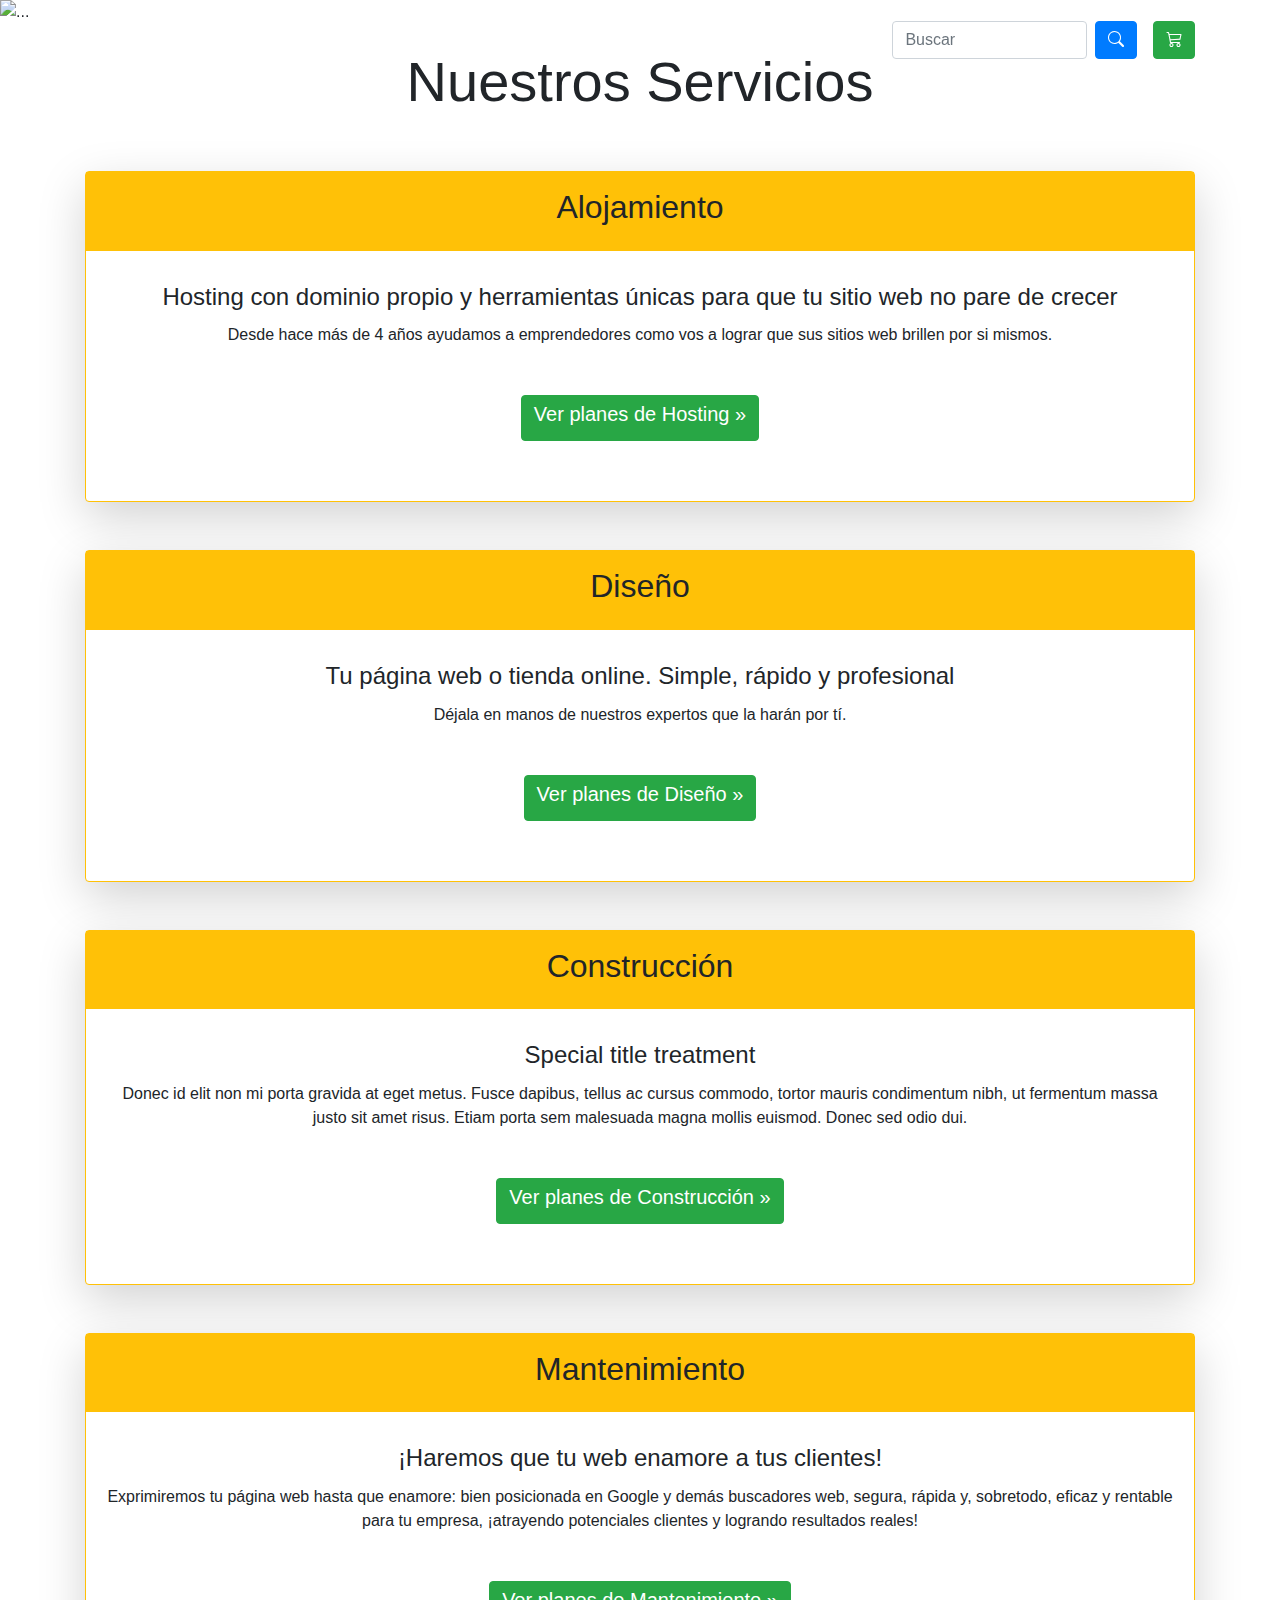
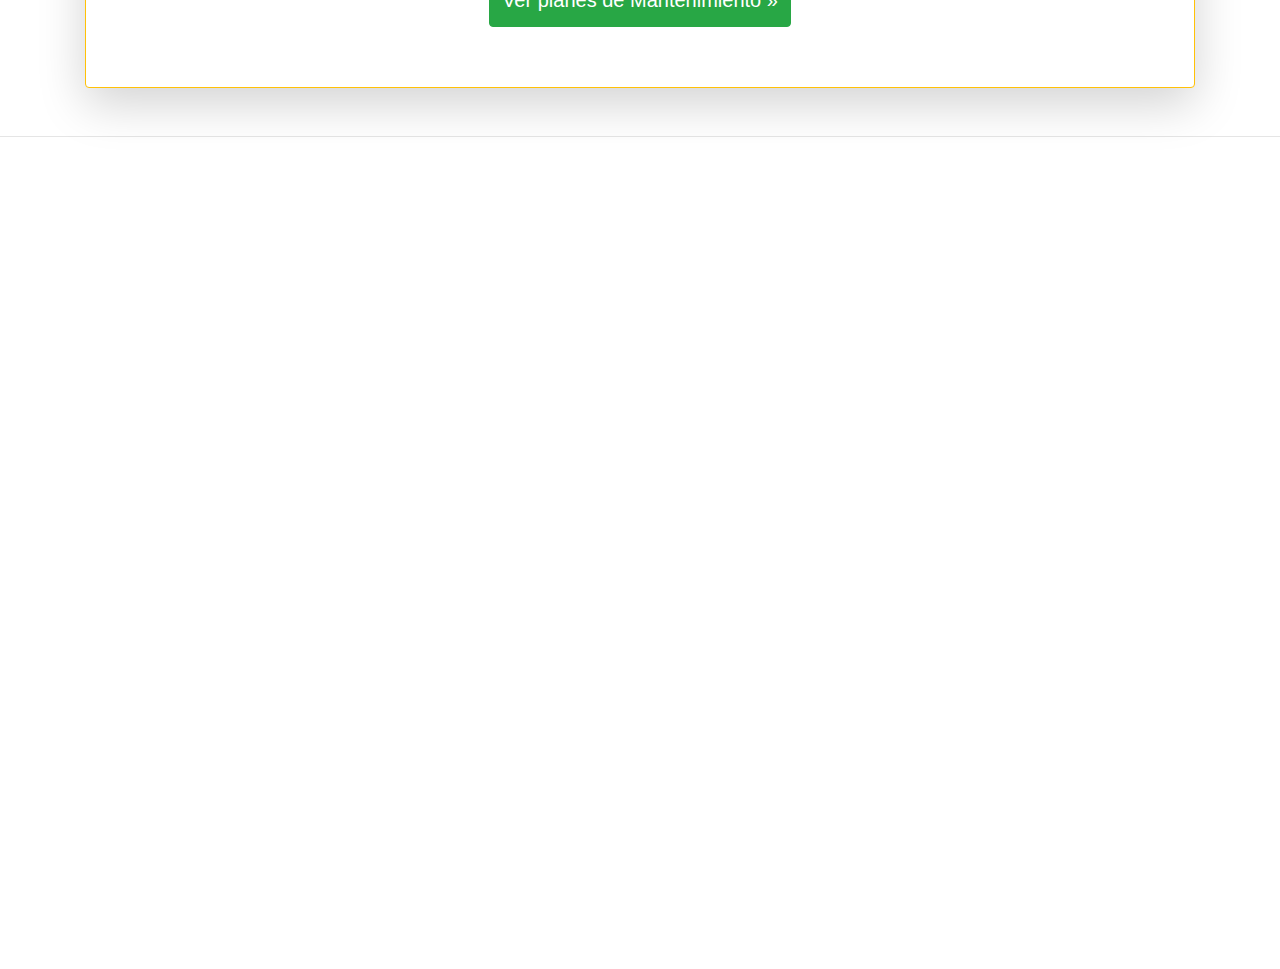
==== index.html @ b6d007df "Home" ====
<!DOCTYPE html>
<!-- saved from url=(0054)https://getbootstrap.com/docs/4.3/examples/jumbotron/# -->
<html lang="en">

<head>
  <meta http-equiv="Content-Type" content="text/html; charset=UTF-8">

  <meta name="viewport" content="width=device-width, initial-scale=1, shrink-to-fit=no">
  <meta name="description" content="">
  <meta name="author" content="Mark Otto, Jacob Thornton, and Bootstrap contributors">
  <meta name="generator" content="Jekyll v3.8.5">
  <title>Home</title>



  <!-- Bootstrap core CSS -->
  <link rel="stylesheet" href="https://stackpath.bootstrapcdn.com/bootstrap/4.3.1/css/bootstrap.min.css"
    integrity="sha384-ggOyR0iXCbMQv3Xipma34MD+dH/1fQ784/j6cY/iJTQUOhcWr7x9JvoRxT2MZw1T" crossorigin="anonymous">
  <script src="https://code.jquery.com/jquery-3.3.1.slim.min.js"
    integrity="sha384-q8i/X+965DzO0rT7abK41JStQIAqVgRVzpbzo5smXKp4YfRvH+8abtTE1Pi6jizo"
    crossorigin="anonymous"></script>
  <script src="https://cdnjs.cloudflare.com/ajax/libs/popper.js/1.14.7/umd/popper.min.js"
    integrity="sha384-UO2eT0CpHqdSJQ6hJty5KVphtPhzWj9WO1clHTMGa3JDZwrnQq4sF86dIHNDz0W1"
    crossorigin="anonymous"></script>
  <script src="https://stackpath.bootstrapcdn.com/bootstrap/4.3.1/js/bootstrap.min.js"
    integrity="sha384-JjSmVgyd0p3pXB1rRibZUAYoIIy6OrQ6VrjIEaFf/nJGzIxFDsf4x0xIM+B07jRM"
    crossorigin="anonymous"></script>
  <link rel="canonical" href="https://getbootstrap.com/docs/4.3/examples/pricing/">
  <link rel="stylesheet" href="https://cdn.jsdelivr.net/npm/bootstrap-icons@1.4.1/font/bootstrap-icons.css">

  <link rel="stylesheet" href="css/index.css">
  <style>

  </style>
  <!-- Custom styles for this template -->
  <link href="./index_files/jumbotron.css" rel="stylesheet">
  <link href="./css/styles.css" rel="stylesheet">
</head>

<body>
  <nav class="navbar navbar-expand-lg navbar-dark fixed-top">
    <div class="container">
      <a class="navbar-brand mr-4" href="index.html"><i class="bi bi-server"></i> UTN-HOSTING</a>
      <button class="navbar-toggler" type="button" data-toggle="collapse" data-target="#navbarsExampleDefault"
        aria-controls="navbarsExampleDefault" aria-expanded="false" aria-label="Toggle navigation">
        <span class="navbar-toggler-icon"></span>
      </button>

      <div class="collapse navbar-collapse" id="navbarsExampleDefault">
        <ul class="navbar-nav mr-auto">
          <li class="nav-item mr-2">
            <a class="nav-link" href="index.html">HOME</a>
          </li>
          <li class="nav-item mr-2 active">
            <a class="nav-link" href="aboutus.html">NOSOTROS</a>
          </li>
          <li class="nav-item mr-2">
            <a class="nav-link" href="#">CONTACTO</a>
          </li>
          <li class="nav-item dropdown mr-2">
            <a class="nav-link dropdown-toggle" href="#" id="dropdown01" data-toggle="dropdown" aria-haspopup="true"
              aria-expanded="false">PRDUCTOS</a>
            <div class="dropdown-menu" aria-labelledby="dropdown01">
              <a class="dropdown-item" href="alojamiento.html">AlOJAMIENTO</a>
              <a class="dropdown-item" href="Diseño.html">DISEÑO</a>
              <a class="dropdown-item" href="#">CONSTRUCCIÓN</a>
              <a class="dropdown-item" href="#">MENTENIMIENTO</a>
            </div>
          </li>
          <li class="nav-item mr-2">
            <a class="nav-link" href="#">ARMÁ TU PAQUETE</a>
          </li>
        </ul>
        <form class="form-inline justify-content-lg-end justify-content-md-start">
          <input class="form-control col-md-7 d-md-none d-lg-none d-xl-block mr-lg-2" type="text" placeholder="Buscar"
            aria-label="Buscar">
          <button class="btn btn-primary mr-3 my-2 my-sm-0" type="submit"><i class="bi bi-search"></i></button>
          <button type="button" class="btn btn-success">
            <i class="bi bi-cart3"></i>
          </button>
        </form>
      </div>
    </div>
  </nav>


  <main role="main">
    <!-- Main jumbotron for a primary marketing message or call to action -->
    <div class="bd-example">
      <div id="carouselExampleCaptions" class="carousel slide" data-ride="carousel">
        <ol class="carousel-indicators">
          <li data-target="#carouselExampleCaptions" data-slide-to="0" class="active"></li>
          <li data-target="#carouselExampleCaptions" data-slide-to="1"></li>
          <li data-target="#carouselExampleCaptions" data-slide-to="2"></li>
          <li data-target="#carouselExampleCaptions" data-slide-to="3"></li>
        </ol>
        <div class="carousel-inner">
          <div class="carousel-item active">
            <img src="https://www.redeszone.net/app/uploads-redeszone.net/2019/10/caracteristicas-hosting-web.jpg"
              class="d-block w-100" alt="...">
            <div class="carousel-caption d-none d-md-block">
              <!-- <h5>First slide label</h5>
              <p>Nulla vitae elit libero, a pharetra augue mollis interdum.</p> -->
              <a class="btn btn-warning" href="https://getbootstrap.com/docs/4.3/examples/jumbotron/#"
                role="button">Alojamientos »</a>
            </div>
          </div>
          <div class="carousel-item">
            <img src="https://digitalisthub.com/wp-content/uploads/2017/02/disenoweb.jpg" class="d-block w-100"
              alt="...">
            <div class="carousel-caption d-none d-md-block">
              <!-- <h5>Second slide label</h5>
              <p>Lorem ipsum dolor sit amet, consectetur adipiscing elit.</p> -->
              <a class="btn btn-warning" href="Diseño.html" role="button">Diseños »</a>
            </div>
          </div>
          <div class="carousel-item">
            <img
              src="https://previews.123rf.com/images/liaarevadze/liaarevadze1708/liaarevadze170800040/83650825-dise%C3%B1o-plano-de-sitio-web-en-construcci%C3%B3n-proceso-de-construcci%C3%B3n-de-p%C3%A1gina-web-dise%C3%B1o-de-formulario-de-sitio-de-d.jpg"
              class="d-block w-100" alt="...">
            <div class="carousel-caption d-none d-md-block">
              <!-- <h5>Third slide label</h5>
              <p>Praesent commodo cursus magna, vel scelerisque nisl consectetur.</p> -->
              <a class="btn btn-warning" href="https://getbootstrap.com/docs/4.3/examples/jumbotron/#"
                role="button">Construcción »</a>
            </div>
          </div>
          <div class="carousel-item">
            <img src="https://empresaconectada.es/wp-content/uploads/Las-claves-de-un-buen-mantenimiento-web.jpg"
              class="d-block w-100" alt="...">
            <div class="carousel-caption d-none d-md-block">
              <!-- <h5>Third slide label</h5>
              <p>Praesent commodo cursus magna, vel scelerisque nisl consectetur.</p> -->
              <a class="btn btn-warning" href="https://getbootstrap.com/docs/4.3/examples/jumbotron/#"
                role="button">Mantenimiento »</a>
            </div>
          </div>
        </div>
        <a class="carousel-control-prev" href="#carouselExampleCaptions" role="button" data-slide="prev">
          <span class="carousel-control-prev-icon" aria-hidden="true"></span>
          <span class="sr-only">Previous</span>
        </a>
        <a class="carousel-control-next" href="#carouselExampleCaptions" role="button" data-slide="next">
          <span class="carousel-control-next-icon" aria-hidden="true"></span>
          <span class="sr-only">Next</span>
        </a>
      </div>
    </div>

    <div class="container">
      <!-- Example row of columns -->
      <div class="p-4 mb-4 d-flex justify-content-center">
        <h1 class="display-4">Nuestros Servicios</h1>
      </div>
      <div class="card shadow-lg mb-5 rounded border-warning border-1">
        <div class="card-title bg-warning text-center py-3">
          <h2>Alojamiento</h2>
        </div>
        <div class="card-body text-center">
          <h4 class="card-title">Hosting con dominio propio y herramientas únicas para que tu sitio web no pare de
            crecer</h4>
          <p>
            Desde hace más de 4 años ayudamos a emprendedores como vos a lograr que sus sitios web brillen por si
            mismos.
          </p>
        </div>
        <div class="card-footer d-flex justify-content-center bg-white border-0 mb-5">
          <button class="btn btn-success">
            <h5> Ver planes de Hosting »</h5>
          </button>
        </div>
      </div>

      <div class="card shadow-lg mb-5 rounded border-warning border-1">
        <div class="card-title bg-warning text-center py-3">
          <h2>Diseño</h2>
        </div>
        <div class="card-body text-center">
          <h4 class="card-title">Tu página web
            o tienda online. Simple, rápido y profesional</h4>
          <p>
            Déjala en manos de nuestros expertos que la harán por tí.
          </p>
        </div>
        <div class="card-footer d-flex justify-content-center bg-white border-0 mb-5">
          <button class="btn btn-success">
            <h5> Ver planes de Diseño »</h5>
          </button>
        </div>
      </div>

      <div class="card shadow-lg mb-5 rounded border-warning border-1">
        <div class="card-title bg-warning text-center py-3">
          <h2>Construcción</h2>
        </div>
        <div class="card-body text-center">
          <h4 class="card-title">Special title treatment</h4>
          <p>
            Donec id elit non mi porta gravida at eget metus. Fusce dapibus,
            tellus ac cursus commodo, tortor mauris condimentum nibh, ut
            fermentum massa justo sit amet risus. Etiam porta sem malesuada
            magna mollis euismod. Donec sed odio dui.
          </p>
        </div>
        <div class="card-footer d-flex justify-content-center bg-white border-0 mb-5">
          <button class="btn btn-success">
            <h5> Ver planes de Construcción »</h5>
          </button>
        </div>
      </div>

      <div class="card shadow-lg mb-5 rounded border-warning border-1">
        <div class="card-title bg-warning text-center py-3">
          <h2>Mantenimiento</h2>
        </div>
        <div class="card-body text-center">
          <h4 class="card-title">¡Haremos que tu web enamore a tus clientes!</h4>
          <p>
            Exprimiremos tu página web hasta que enamore: bien posicionada en Google y demás buscadores web, segura,
            rápida y, sobretodo, eficaz y rentable para tu empresa, ¡atrayendo potenciales clientes y logrando
            resultados reales!
          </p>
        </div>
        <div class="card-footer d-flex justify-content-center bg-white border-0 mb-5">
          <button class="btn btn-success">
            <h5> Ver planes de Mantenimiento »</h5>
          </button>
        </div>
      </div>

    </div>
    </div>

    <hr>


  </main>

  <footer class="page-footer text-white page-footer-dark font-small pt-5 pb-4">
    <div class="container text-center text-md-left">
      <div class="row">
        <div class="col-md-4 mt-md-0 mb-3 mt-3 mr-md-5">
          <h5 class="text-uppercase mb-4">Nosotros</h5>
          <p>
            Somos un grupo humano unido por el objetivo de acompañar a las personas en la
            realización de sus proyectos y sueños mediante el uso de Internet y teconologías
            relacionadas. Desde nuestras oficinas ubicadas en Buenos Aires, Lima, Madrid, Ciudad de
            México, Monterrey, Santiago de Chile, Boston y Seattle brindamos nuestros servicios a más de
            200 empresas en 50 países.
          </p>
          <br>
          <p>
            Con nuestro equipo de 600 profesionales, ofrecemos soluciones que cuentan con una
            valoración promedio de 4.9 sobre 5 puntos en base a las opiniones de nuestros propios clientes
          </p>
        </div>
        <hr class="clearfix w-100 d-md-none pb-3">
        <div class="col-md-3 mb-md-0 ml-md-4 mb-3">
          <h5 class="text-uppercase mb-4">Servicios</h5>
          <ul class="list-unstyled">
            <li class="mb-3">
              ALOJAMIENTO EN SERVIDORES
            </li>
            <li class="mb-3">
              DISEÑO DE PÁGINAS WEB
            </li>
            <li class="mb-3">
              CONSTRUCCIÓN DE SITIOS WEB
            </li>
            <li class="mb-3">
              MANTENIMIENTO
            </li>
          </ul>
          <h5 class="text-uppercase mb-4 mt-5">Contacto</h5>
          <ul class="list-unstyled">
            <li class="mb-3">
              OPINIONES DE NUESTROS CLIENTES
            </li>
            <li class="mb-3">
              CONSULTANOS
            </li>
            <li class="mb-3">
              FOROS
            </li>
            <li class="mb-3">
              BLOG
            </li>
            <li class="mb-3">
              PRESENCIA EN LOS MEDIOS
            </li>
          </ul>
        </div>
        <div class="col-md-4 mb-md-0 mb-3">
          <h5 class="text-uppercase mb-4">Información</h5>
          <ul class="list-unstyled">
            <li class="mb-3">
              QUIÉNES SOMOS
            </li>
            <li class="mb-3">
              PRIMEROS PASOS
            </li>
            <li class="mb-3">
              NUESTRA FAMILIA
            </li>
            <li class="mb-3">
              AMBIENTE DE TRABAJO
            </li>
            <li class="mb-3">
              NUESTRAS OFICINAS
            </li>
            <li class="mb-3">
              COLABORACIONES EN LA INDUSTRIA
            </li>
            <li class="mb-3">
              CHARLAS ABIERTAS
            </li>
            <li class="mb-3">
              EVENTOS EXTERNOS
            </li>
          </ul>
        </div>
        <div class="col-12">
          <h5 class="text-uppercase mt-5 mb-4">REDES SOCIALES</h5>
          <ul class="list-unstyled">
            <li class="mb-3">
              <i class="bi bi-facebook mr-2"></i>
              <i class="bi bi-instagram mr-2"></i>
              <i class="bi bi-twitter mr-2"></i>
              <i class="bi bi-youtube mr-2"></i>
              <i class="bi bi-linkedin mr-2"></i>
            </li>
        </div>
      </div>
    </div>
    <div class="footer-copyright text-center py-4">© 2021 Copyright: utn-hosting.com
    </div>
  </footer>
  <script src="./index_files/jquery-3.3.1.slim.min.js.descarga"
    integrity="sha384-q8i/X+965DzO0rT7abK41JStQIAqVgRVzpbzo5smXKp4YfRvH+8abtTE1Pi6jizo"
    crossorigin="anonymous"></script>
  <script>window.jQuery || document.write('<script src="/docs/4.3/assets/js/vendor/jquery-slim.min.js"><\/script>')</script>
  <script src="./index_files/bootstrap.bundle.min.js.descarga"
    integrity="sha384-xrRywqdh3PHs8keKZN+8zzc5TX0GRTLCcmivcbNJWm2rs5C8PRhcEn3czEjhAO9o"
    crossorigin="anonymous"></script>

</body>

</html>
---- css/index.css ----
.bd-placeholder-img {
  font-size: 1.125rem;
  text-anchor: middle;
  -webkit-user-select: none;
  -moz-user-select: none;
  -ms-user-select: none;
  user-select: none;
}

.jumbotron {
  background: lightgray;
}

@media (min-width: 768px) {
  .bd-placeholder-img-lg {
    font-size: 3.5rem;
  }
}

.card {
  -webkit-border-radius: 10px 10px 10px 10px;
  border-radius: 10px 10px 10px 10px;
  position: relative;
  padding: 0px;
  -webkit-box-shadow: 0px 0px 20px 3px rgba(0, 0, 0, 0.75);
  -moz-box-shadow: 0px 0px 20px 3px rgba(0, 0, 0, 0.75);
  box-shadow: 0px 0px 20px 3px rgba(0, 0, 0, 0.75);
  border-radius: 0px 0px 0px 80px;
  -moz-border-radius: 0px 0px 0px 80px;
  -webkit-border-radius: 0px 0px 0px 80px;
}
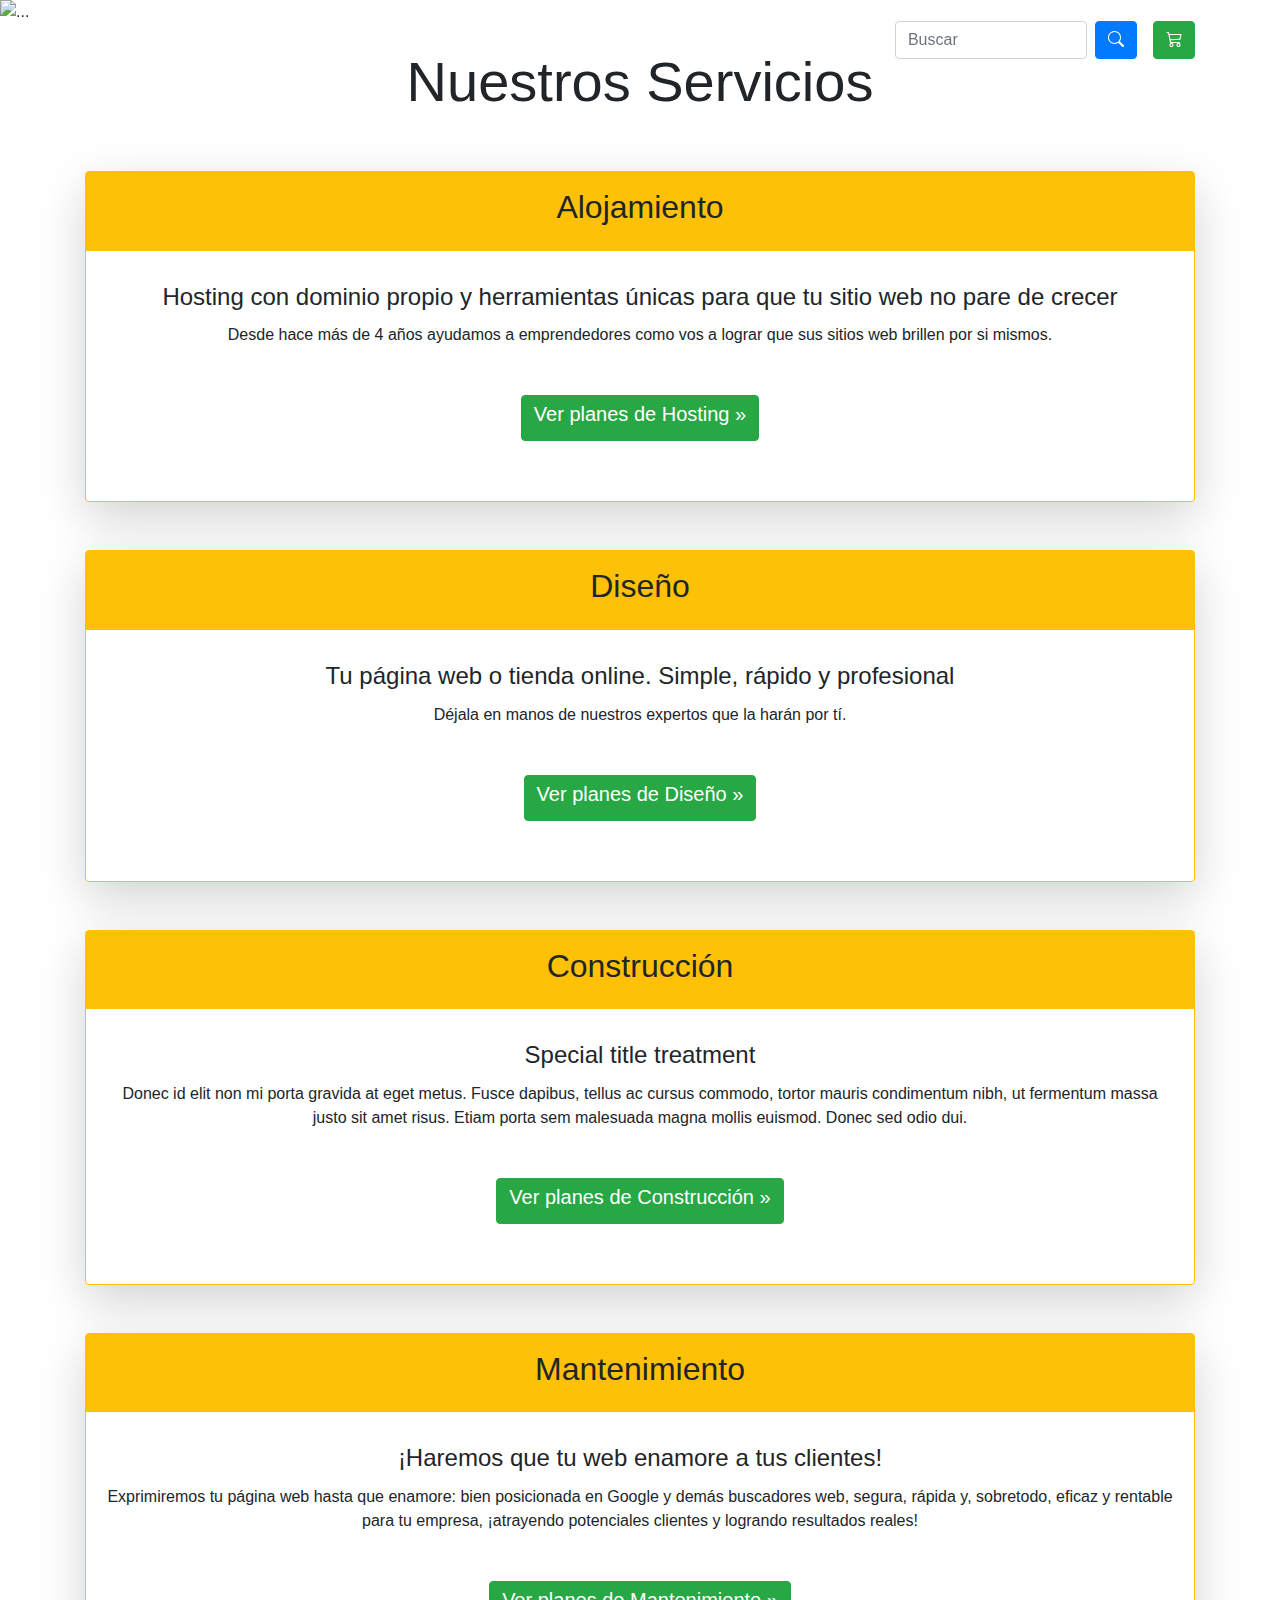
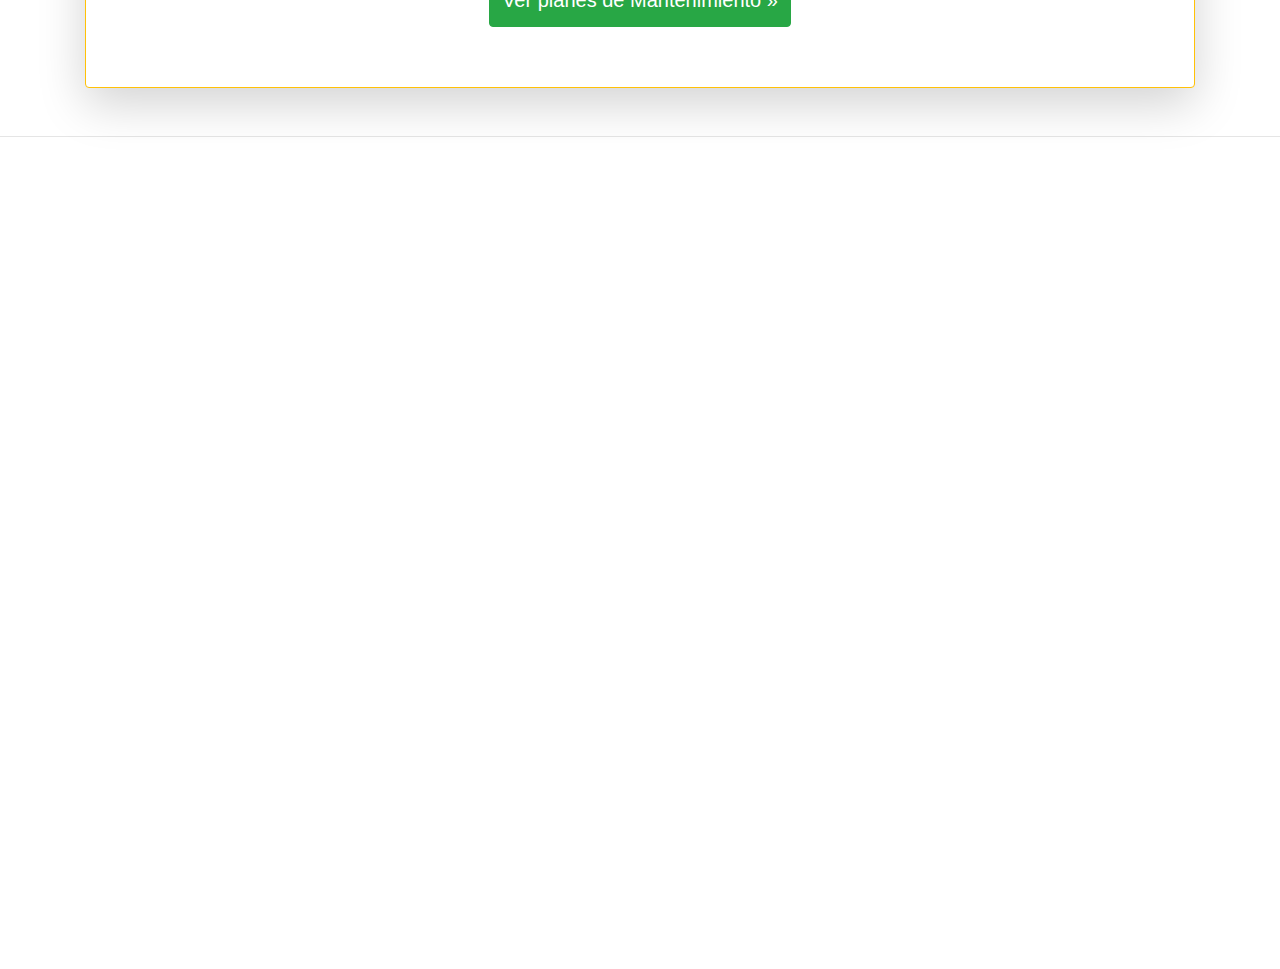
==== commit f84535b8: "Contrucciones" ====
--- a/index.html
+++ b/index.html
@@ -59,7 +59,7 @@
           </li>
           <li class="nav-item dropdown mr-2">
             <a class="nav-link dropdown-toggle" href="#" id="dropdown01" data-toggle="dropdown" aria-haspopup="true"
-              aria-expanded="false">PRDUCTOS</a>
+              aria-expanded="false">PRODUCTOS</a>
             <div class="dropdown-menu" aria-labelledby="dropdown01">
               <a class="dropdown-item" href="alojamiento.html">AlOJAMIENTO</a>
               <a class="dropdown-item" href="Diseño.html">DISEÑO</a>
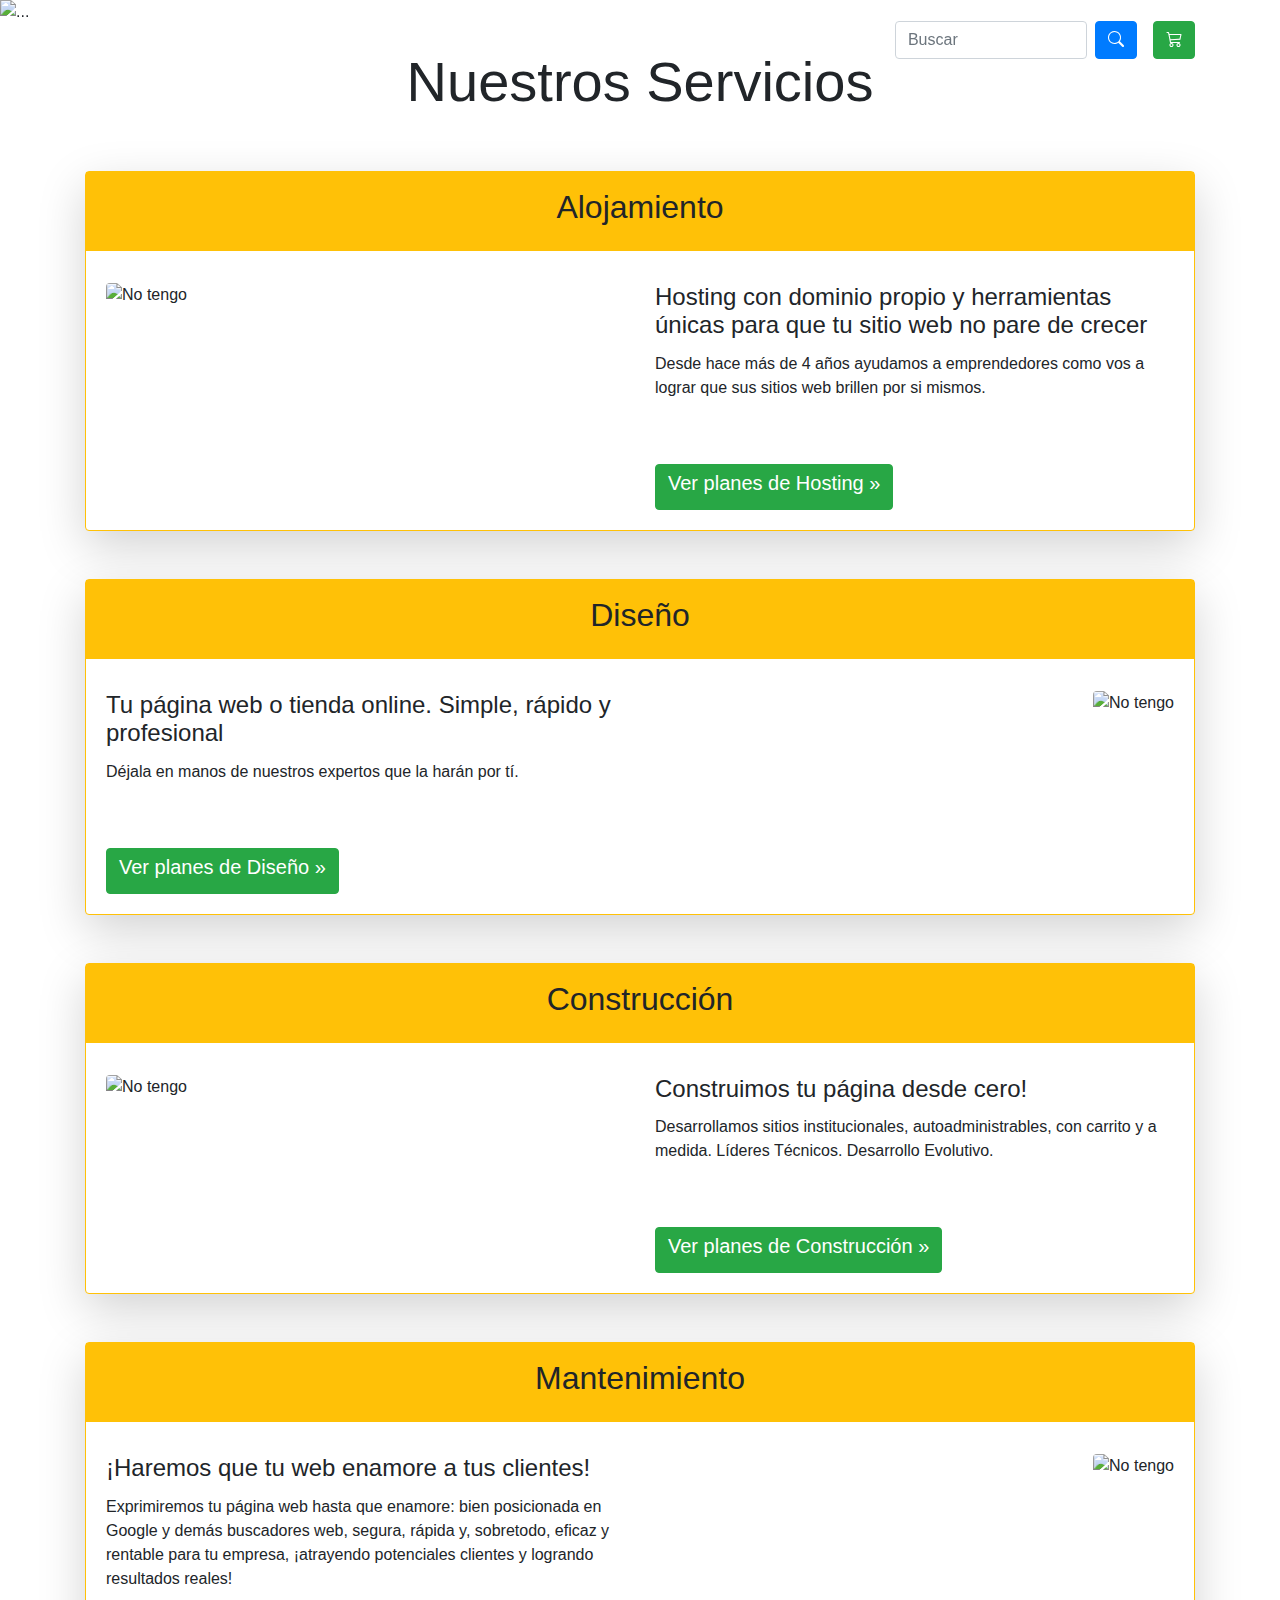
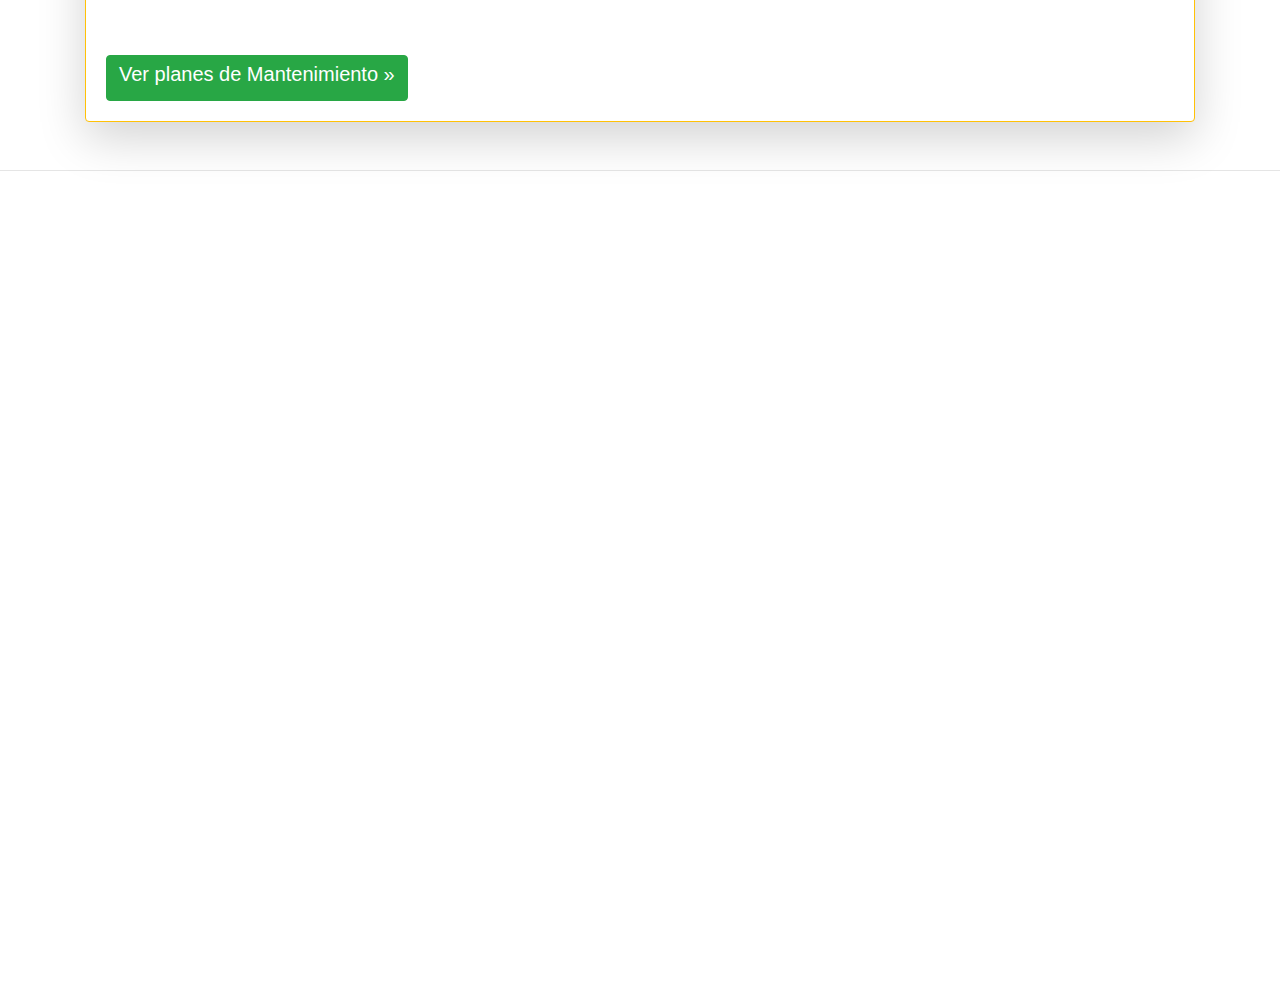
==== commit 41e21243: "Mejoras" ====
--- a/index.html
+++ b/index.html
@@ -156,18 +156,22 @@
         <div class="card-title bg-warning text-center py-3">
           <h2>Alojamiento</h2>
         </div>
-        <div class="card-body text-center">
-          <h4 class="card-title">Hosting con dominio propio y herramientas únicas para que tu sitio web no pare de
-            crecer</h4>
-          <p>
-            Desde hace más de 4 años ayudamos a emprendedores como vos a lograr que sus sitios web brillen por si
-            mismos.
-          </p>
-        </div>
-        <div class="card-footer d-flex justify-content-center bg-white border-0 mb-5">
-          <button class="btn btn-success">
-            <h5> Ver planes de Hosting »</h5>
-          </button>
+        <div class="card-body row">
+          <div class="col-6">
+            <img class="rounded float-left img-fluid"
+              src="https://www.elitecomputer.es/wp-content/uploads/servidor-que-es.jpg" alt="No tengo">
+          </div>
+          <div class="col-6">
+            <h4 class="card-title">Hosting con dominio propio y herramientas únicas para que tu sitio web no pare de
+              crecer</h4>
+            <p>
+              Desde hace más de 4 años ayudamos a emprendedores como vos a lograr que sus sitios web brillen por si
+              mismos.
+            </p>
+            <button class="btn btn-success mt-5 text-center">
+              <h5> Ver planes de Hosting »</h5>
+            </button>
+          </div>
         </div>
       </div>
 
@@ -175,17 +179,22 @@
         <div class="card-title bg-warning text-center py-3">
           <h2>Diseño</h2>
         </div>
-        <div class="card-body text-center">
-          <h4 class="card-title">Tu página web
-            o tienda online. Simple, rápido y profesional</h4>
-          <p>
-            Déjala en manos de nuestros expertos que la harán por tí.
-          </p>
-        </div>
-        <div class="card-footer d-flex justify-content-center bg-white border-0 mb-5">
-          <button class="btn btn-success">
-            <h5> Ver planes de Diseño »</h5>
-          </button>
+        <div class="card-body row">
+          <div class="col-6">
+            <h4 class="card-title">Tu página web
+              o tienda online. Simple, rápido y profesional</h4>
+            <p>
+              Déjala en manos de nuestros expertos que la harán por tí.
+            </p>
+            <button class="btn btn-success mt-5">
+              <h5> Ver planes de Diseño »</h5>
+            </button>
+          </div>
+          <div class="col-6">
+            <img class="rounded float-right img-fluid"
+              src="https://image.freepik.com/foto-gratis/equipo-disenadores-arquitectos-viendo-presentacion_99043-33.jpg"
+              alt="No tengo">
+          </div>
         </div>
       </div>
 
@@ -193,19 +202,20 @@
         <div class="card-title bg-warning text-center py-3">
           <h2>Construcción</h2>
         </div>
-        <div class="card-body text-center">
-          <h4 class="card-title">Special title treatment</h4>
-          <p>
-            Donec id elit non mi porta gravida at eget metus. Fusce dapibus,
-            tellus ac cursus commodo, tortor mauris condimentum nibh, ut
-            fermentum massa justo sit amet risus. Etiam porta sem malesuada
-            magna mollis euismod. Donec sed odio dui.
-          </p>
-        </div>
-        <div class="card-footer d-flex justify-content-center bg-white border-0 mb-5">
-          <button class="btn btn-success">
-            <h5> Ver planes de Construcción »</h5>
-          </button>
+        <div class="card-body row">
+          <div class="col-6">
+            <img class="rounded float-left img-fluid" src="https://i.imgur.com/6w8e1O8.png" alt="No tengo">
+          </div>
+          <div class="col-6">
+            <h4 class="card-title">Construimos tu página desde cero!</h4>
+            <p>
+              Desarrollamos sitios institucionales, autoadministrables, con carrito y a medida. Líderes Técnicos.
+              Desarrollo Evolutivo.
+            </p>
+            <button class="btn btn-success mt-5">
+              <h5> Ver planes de Construcción »</h5>
+            </button>
+          </div>
         </div>
       </div>
 
@@ -213,20 +223,26 @@
         <div class="card-title bg-warning text-center py-3">
           <h2>Mantenimiento</h2>
         </div>
-        <div class="card-body text-center">
-          <h4 class="card-title">¡Haremos que tu web enamore a tus clientes!</h4>
-          <p>
-            Exprimiremos tu página web hasta que enamore: bien posicionada en Google y demás buscadores web, segura,
-            rápida y, sobretodo, eficaz y rentable para tu empresa, ¡atrayendo potenciales clientes y logrando
-            resultados reales!
-          </p>
-        </div>
-        <div class="card-footer d-flex justify-content-center bg-white border-0 mb-5">
-          <button class="btn btn-success">
-            <h5> Ver planes de Mantenimiento »</h5>
-          </button>
-        </div>
-      </div>
+        <div class="card-body row">
+          <div class="col-6">
+            <h4 class="card-title">¡Haremos que tu web enamore a tus clientes!</h4>
+            <p>
+              Exprimiremos tu página web hasta que enamore: bien posicionada en Google y demás buscadores web, segura,
+              rápida y, sobretodo, eficaz y rentable para tu empresa, ¡atrayendo potenciales clientes y logrando
+              resultados reales!
+            </p>
+            <button class="btn btn-success mt-5">
+              <h5> Ver planes de Mantenimiento »</h5>
+            </button>
+          </div>
+          <div class="col-6">
+            <img class="rounded float-right img-fluid"
+              src="https://eldiariodelaeducacion.com/extraeducacion/wp-content/uploads/sites/24/2019/11/Piscina2-1366x768.jpg"
+              alt="No tengo">
+          </div>
+        </div>
+      </div>
+    </div>
 
     </div>
     </div>
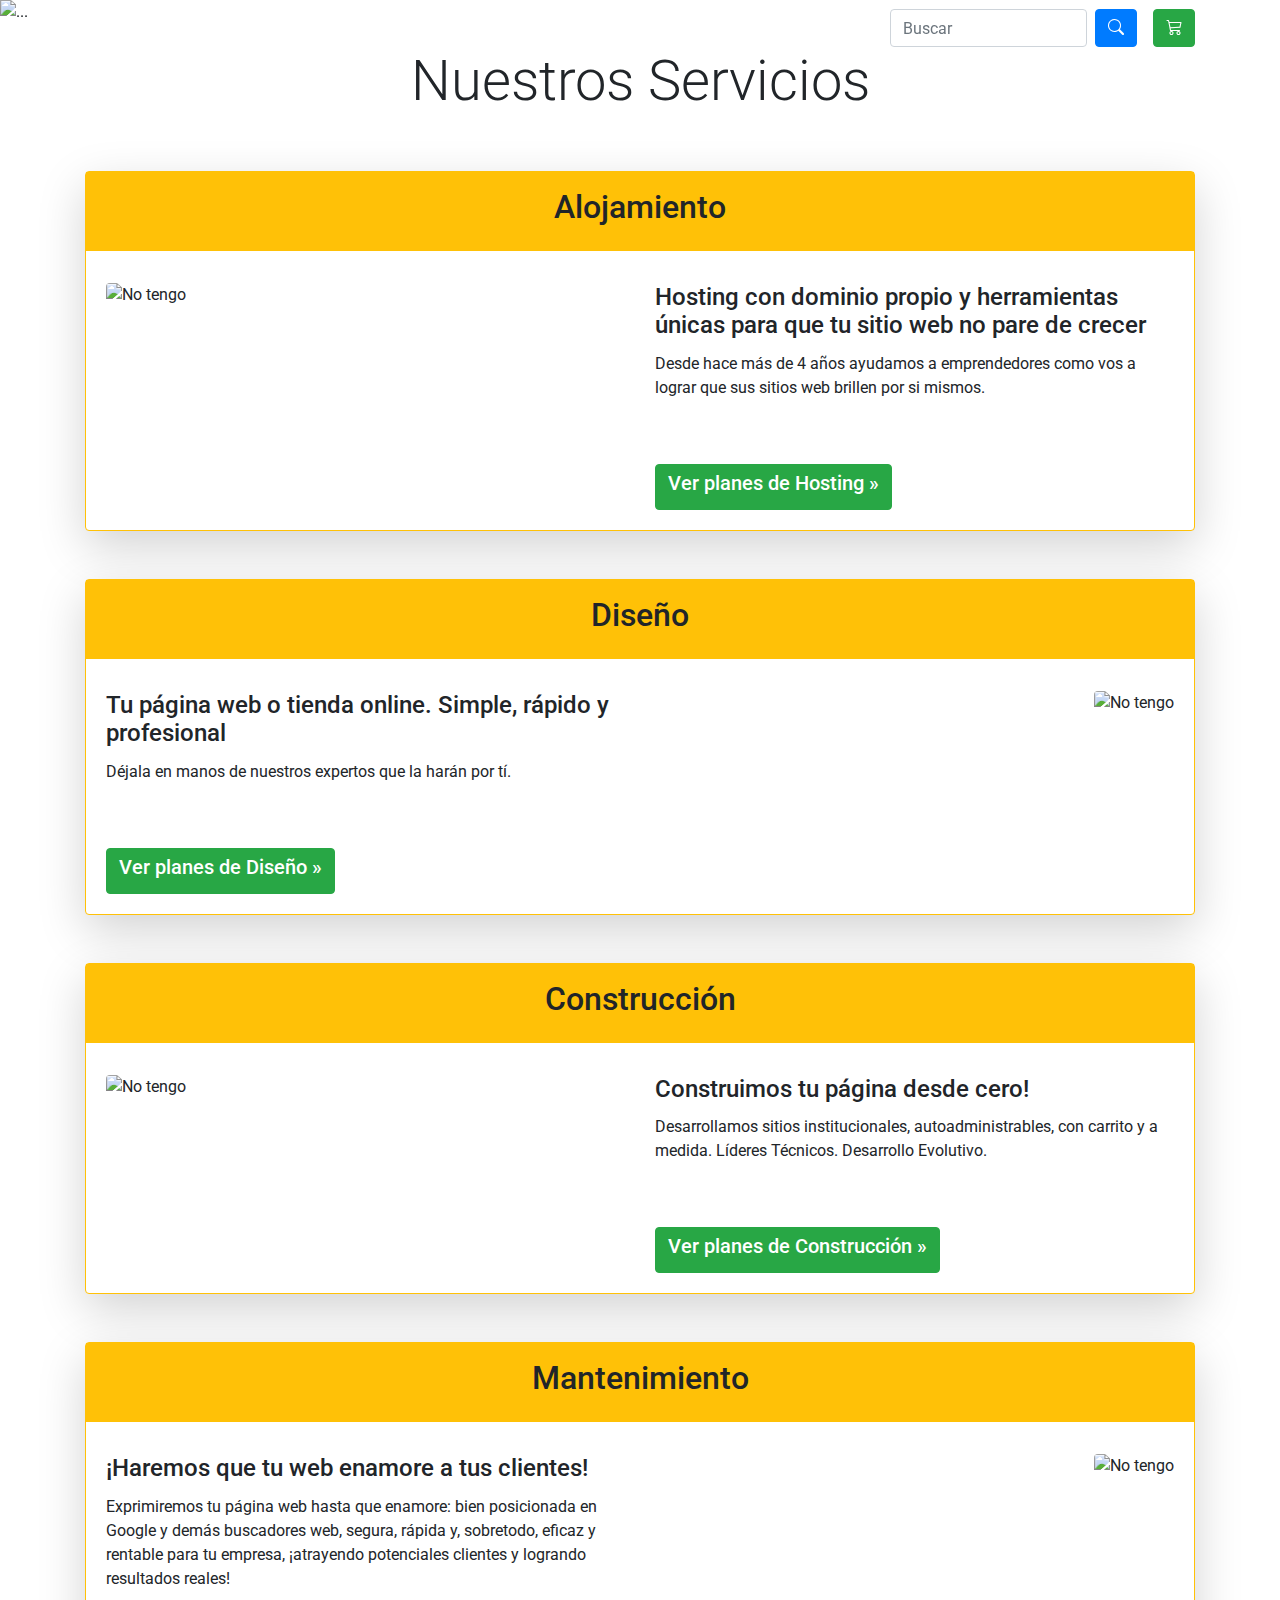
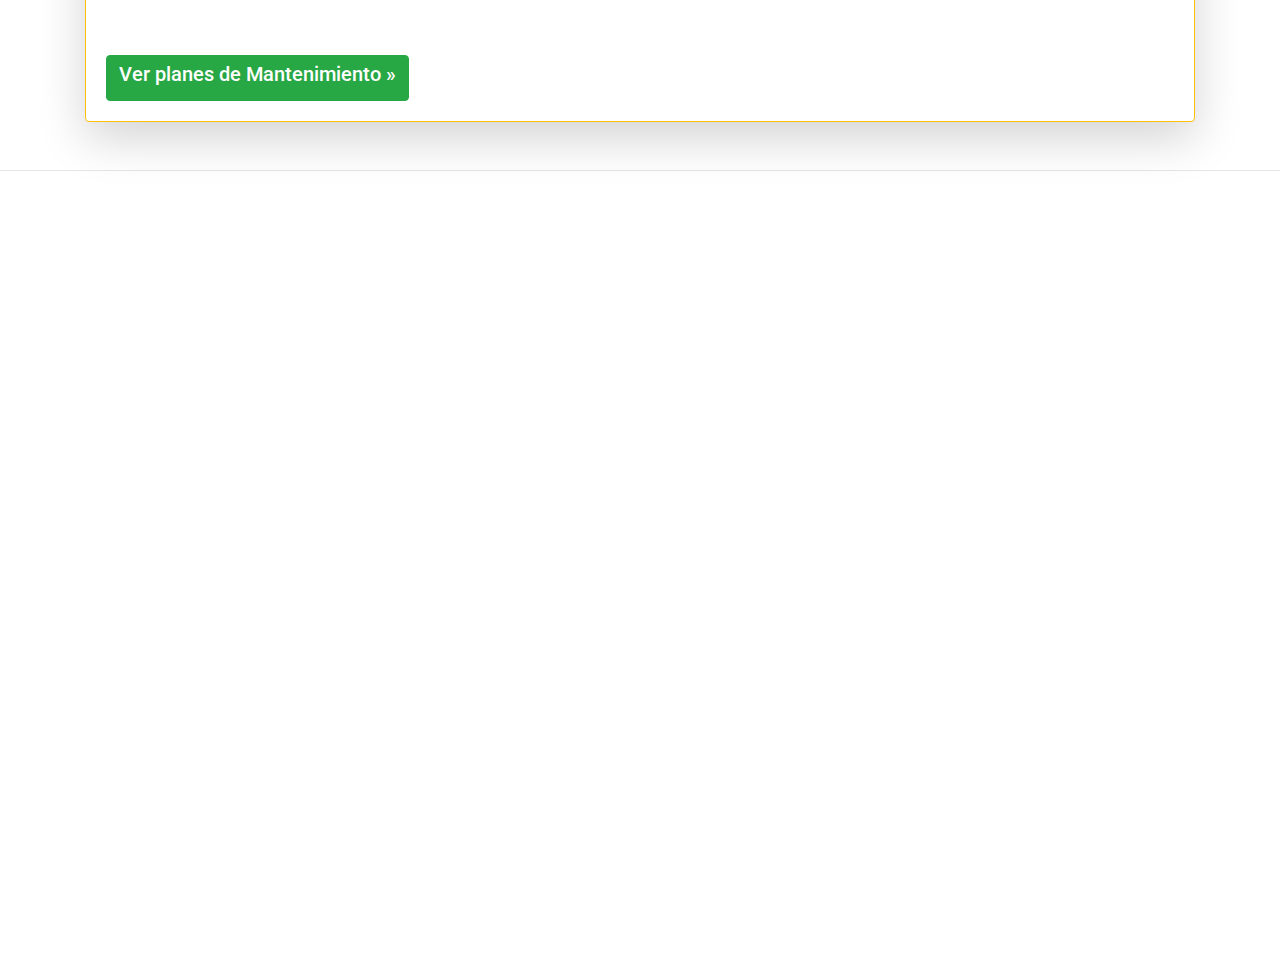
==== commit dfdd06b8: "merge" ====
--- a/index.html
+++ b/index.html
@@ -28,7 +28,11 @@
   <link rel="canonical" href="https://getbootstrap.com/docs/4.3/examples/pricing/">
   <link rel="stylesheet" href="https://cdn.jsdelivr.net/npm/bootstrap-icons@1.4.1/font/bootstrap-icons.css">
 
-  <link rel="stylesheet" href="css/index.css">
+  <link href="https://fonts.googleapis.com/css?family=Roboto:300,400,500,700&display=swap" rel="stylesheet" />
+  <!-- MDB -->
+  <link href="https://cdnjs.cloudflare.com/ajax/libs/mdb-ui-kit/3.3.0/mdb.min.css" rel="stylesheet" />
+  <!-- Custom styles for this template -->
+  <link href="./css/styles.css" rel="stylesheet">
   <style>
 
   </style>
@@ -40,48 +44,56 @@
 <body>
   <nav class="navbar navbar-expand-lg navbar-dark fixed-top">
     <div class="container">
-      <a class="navbar-brand mr-4" href="index.html"><i class="bi bi-server"></i> UTN-HOSTING</a>
-      <button class="navbar-toggler" type="button" data-toggle="collapse" data-target="#navbarsExampleDefault"
-        aria-controls="navbarsExampleDefault" aria-expanded="false" aria-label="Toggle navigation">
-        <span class="navbar-toggler-icon"></span>
-      </button>
-
-      <div class="collapse navbar-collapse" id="navbarsExampleDefault">
-        <ul class="navbar-nav mr-auto">
-          <li class="nav-item mr-2">
-            <a class="nav-link" href="index.html">HOME</a>
-          </li>
-          <li class="nav-item mr-2 active">
-            <a class="nav-link" href="aboutus.html">NOSOTROS</a>
-          </li>
-          <li class="nav-item mr-2">
-            <a class="nav-link" href="#">CONTACTO</a>
-          </li>
-          <li class="nav-item dropdown mr-2">
-            <a class="nav-link dropdown-toggle" href="#" id="dropdown01" data-toggle="dropdown" aria-haspopup="true"
-              aria-expanded="false">PRODUCTOS</a>
-            <div class="dropdown-menu" aria-labelledby="dropdown01">
-              <a class="dropdown-item" href="alojamiento.html">AlOJAMIENTO</a>
-              <a class="dropdown-item" href="Diseño.html">DISEÑO</a>
-              <a class="dropdown-item" href="#">CONSTRUCCIÓN</a>
-              <a class="dropdown-item" href="#">MENTENIMIENTO</a>
-            </div>
-          </li>
-          <li class="nav-item mr-2">
-            <a class="nav-link" href="#">ARMÁ TU PAQUETE</a>
-          </li>
-        </ul>
-        <form class="form-inline justify-content-lg-end justify-content-md-start">
-          <input class="form-control col-md-7 d-md-none d-lg-none d-xl-block mr-lg-2" type="text" placeholder="Buscar"
-            aria-label="Buscar">
-          <button class="btn btn-primary mr-3 my-2 my-sm-0" type="submit"><i class="bi bi-search"></i></button>
-          <button type="button" class="btn btn-success">
-            <i class="bi bi-cart3"></i>
-          </button>
-        </form>
-      </div>
-    </div>
-  </nav>
+        <a class="navbar-brand mr-4" href="index.html"><i class="bi bi-server"></i> UTN-HOSTING</a>
+        <button class="navbar-toggler" type="button" data-toggle="collapse" data-target="#navbarsExampleDefault"
+            aria-controls="navbarsExampleDefault" aria-expanded="false" aria-label="Toggle navigation">
+            <span class="navbar-toggler-icon"></span>
+        </button>
+
+        <div class="collapse navbar-collapse" id="navbarsExampleDefault">
+            <ul class="navbar-nav mr-auto">
+                <li class="nav-item mr-2">
+                    <a class="nav-link active" href="index.html">HOME</a>
+                </li>
+                <li class="nav-item mr-2">
+                    <a class="nav-link" href="aboutus.html">NOSOTROS</a>
+                </li>
+                <li class="nav-item mr-2">
+                    <a class="nav-link" href="contacto.html">CONTACTO</a>
+
+                </li>
+                <li class="nav-item dropdown mr-2">
+                    <a class="nav-link dropdown-toggle " href="#" id="dropdown01" data-toggle="dropdown"
+                        aria-haspopup="true" aria-expanded="false">PRODUCTOS</a>
+                    <div class="dropdown-menu" aria-labelledby="dropdown01">
+                        <a class="dropdown-item" href="alojamiento.html">ALOJAMIENTO</a>
+                        <a class="dropdown-item" href="diseño.html">DISEÑO</a>
+                        <a class="dropdown-item" href="construccion.html">CONSTRUCCIÓN</a>
+                        <a class="dropdown-item" href="mantenimiento.html">MENTENIMIENTO</a>
+                    </div>
+                </li>
+                <li class="nav-item dropdown mr-2">
+                    <a class="nav-link dropdown-toggle" href="#" id="dropdown02" data-toggle="dropdown"
+                        aria-haspopup="true" aria-expanded="false"><i class="flag flag-argentina"></i> AR</a>
+                    <div class="dropdown-menu" aria-labelledby="dropdown02">
+                        <a class="dropdown-item" href="#"><i class="flag flag-argentina"></i> AR</a>
+                        <a class="dropdown-item" href="#"><i class="flag flag-us"></i> EEUU</a>
+                        <a class="dropdown-item" href="#"><i class="flag flag-brazil"></i> BRA</a>
+                    </div>
+                </li>
+            </ul>
+            <form class="form-inline justify-content-lg-end justify-content-md-start">
+                <input class="form-control col-md-7 d-md-none d-lg-none d-xl-block mr-lg-2" type="text"
+                    placeholder="Buscar" aria-label="Buscar">
+                <button class="btn btn-primary mr-3 my-2 my-sm-0" type="submit"><i
+                        class="bi bi-search"></i></button>
+                <button type="button" class="btn btn-success">
+                    <i class="bi bi-cart3"></i>
+                </button>
+            </form>
+        </div>
+    </div>
+</nav>
 
 
   <main role="main">
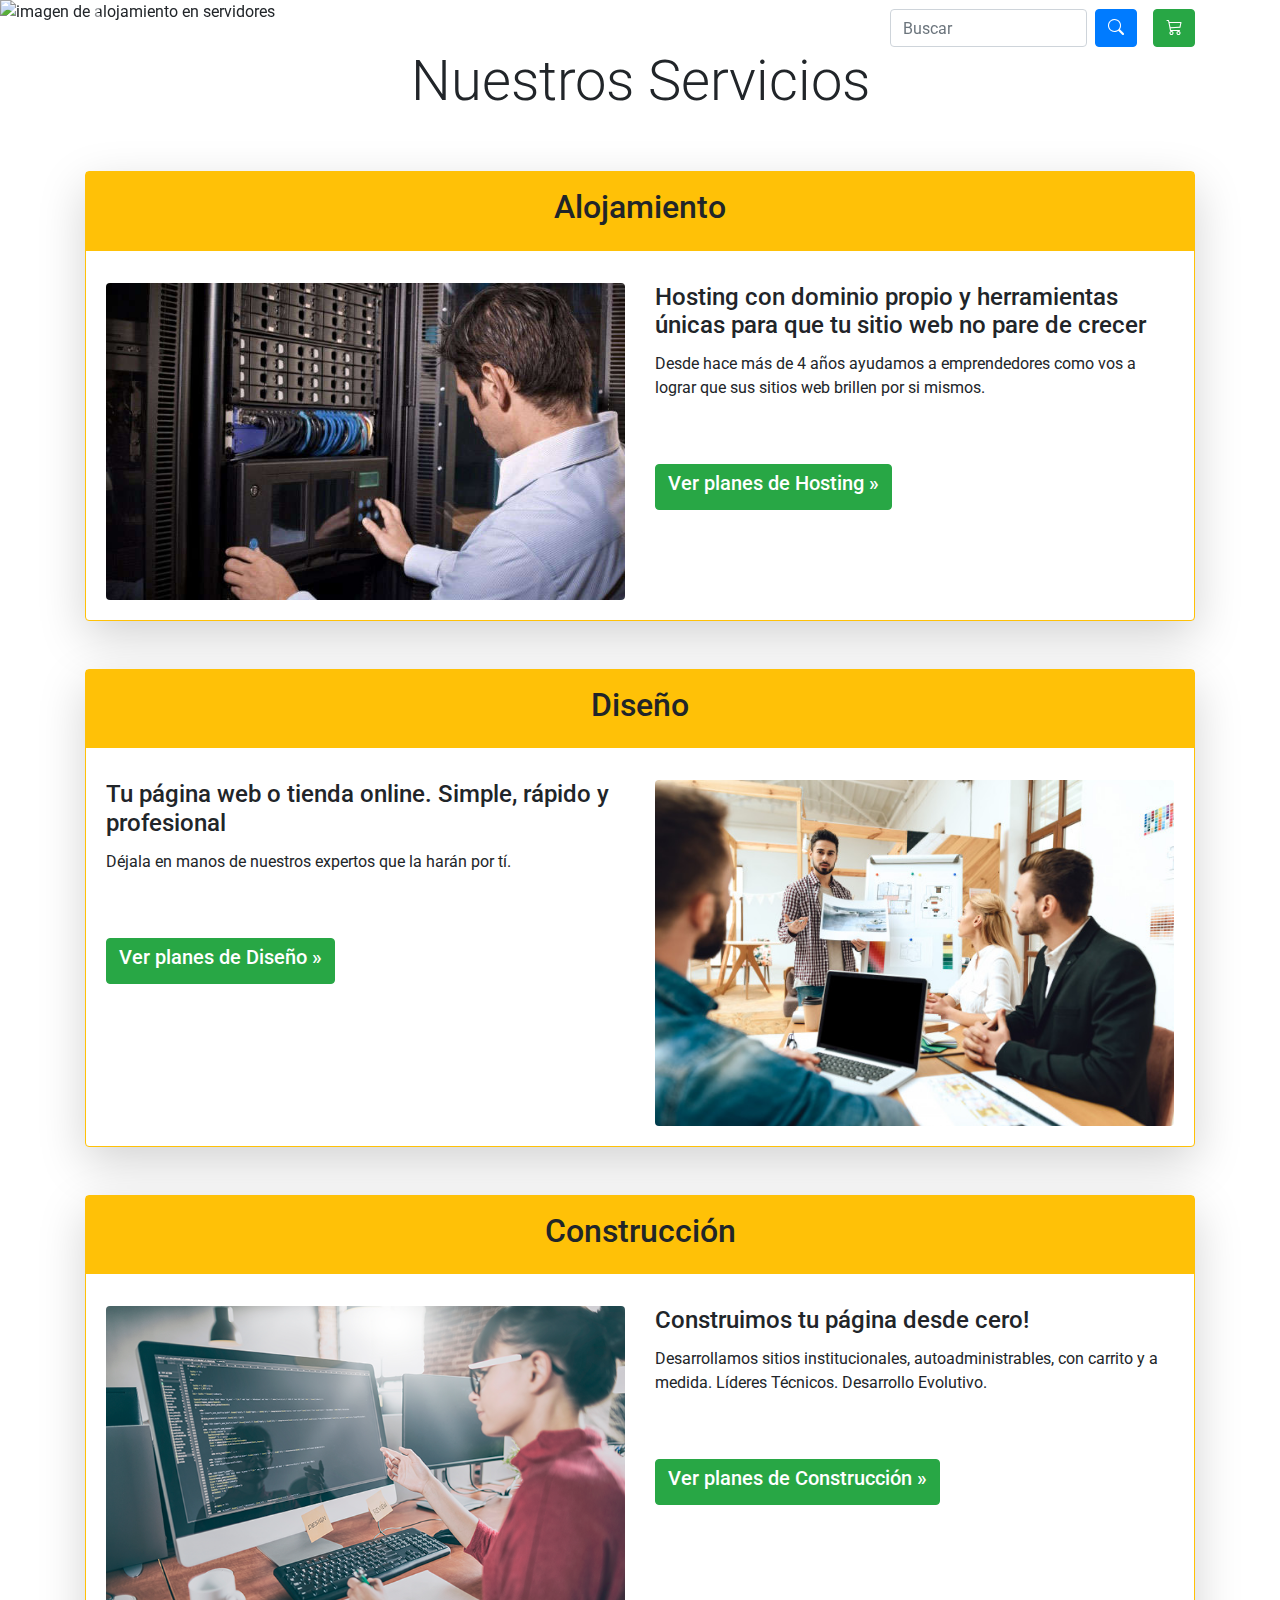
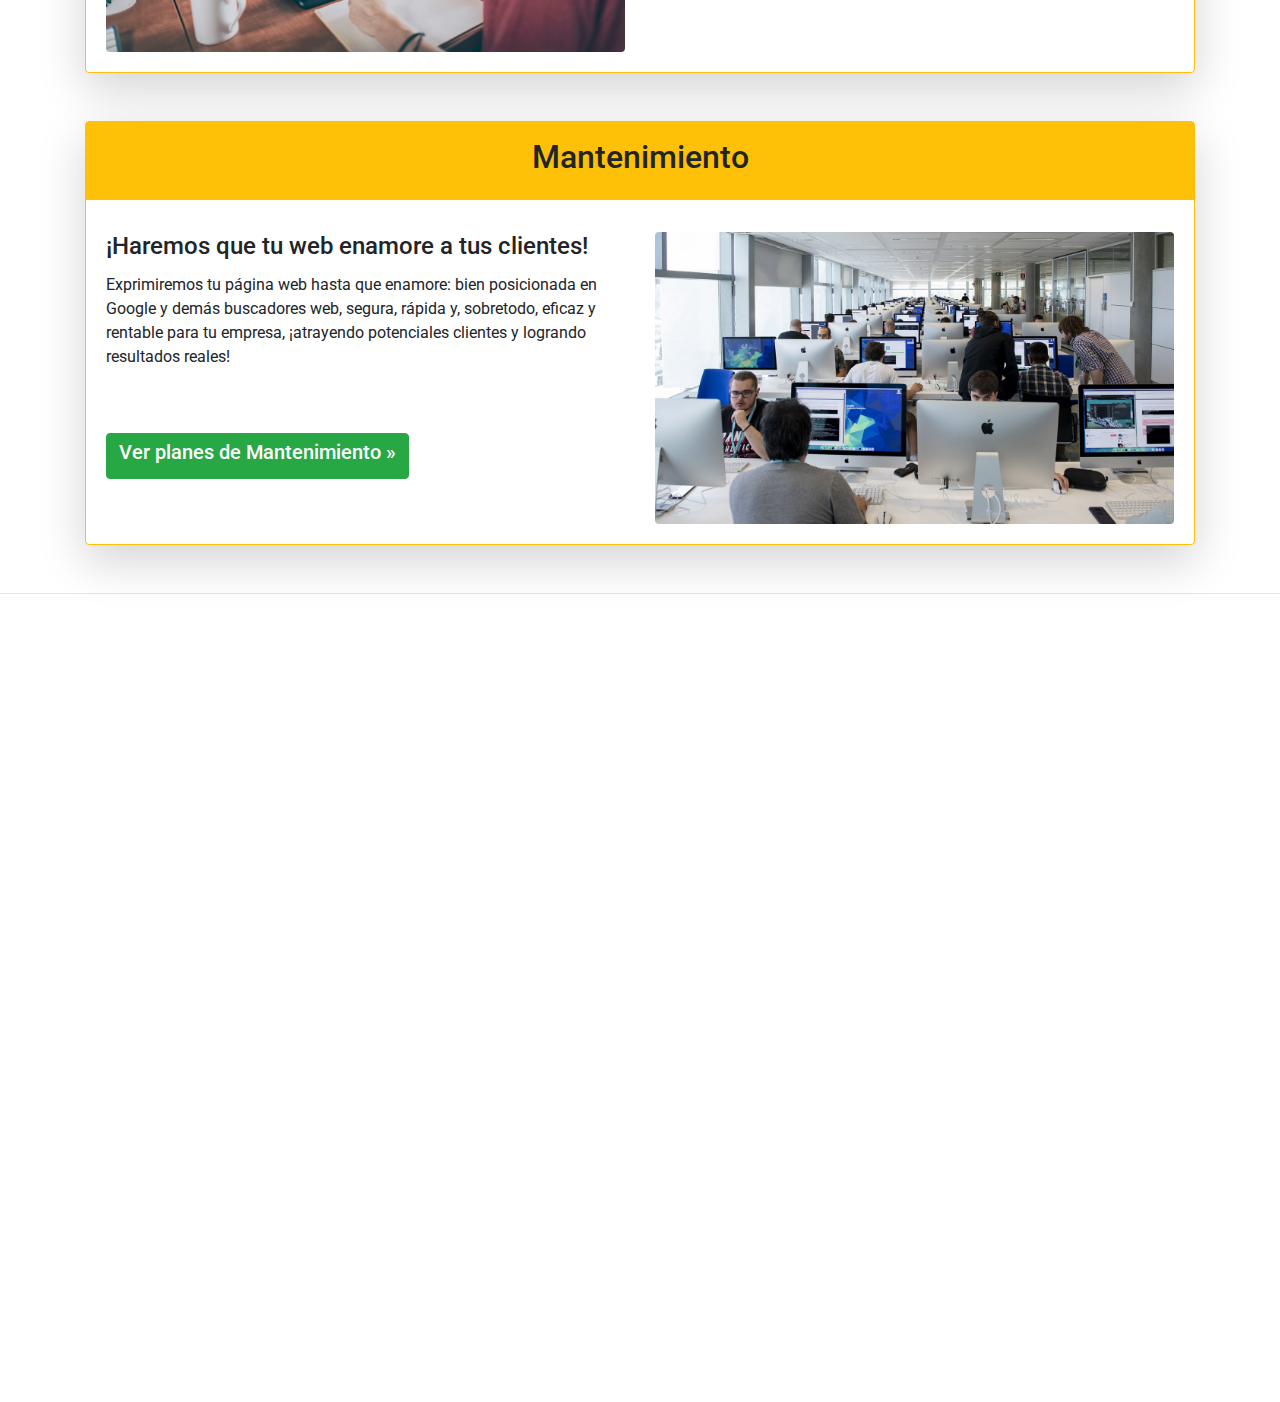
==== commit 1b0f8b6c: "no sé qué cambios hice" ====
--- a/index.html
+++ b/index.html
@@ -13,87 +13,81 @@
 
 
 
-  <!-- Bootstrap core CSS -->
-  <link rel="stylesheet" href="https://stackpath.bootstrapcdn.com/bootstrap/4.3.1/css/bootstrap.min.css"
-    integrity="sha384-ggOyR0iXCbMQv3Xipma34MD+dH/1fQ784/j6cY/iJTQUOhcWr7x9JvoRxT2MZw1T" crossorigin="anonymous">
-  <script src="https://code.jquery.com/jquery-3.3.1.slim.min.js"
-    integrity="sha384-q8i/X+965DzO0rT7abK41JStQIAqVgRVzpbzo5smXKp4YfRvH+8abtTE1Pi6jizo"
-    crossorigin="anonymous"></script>
-  <script src="https://cdnjs.cloudflare.com/ajax/libs/popper.js/1.14.7/umd/popper.min.js"
-    integrity="sha384-UO2eT0CpHqdSJQ6hJty5KVphtPhzWj9WO1clHTMGa3JDZwrnQq4sF86dIHNDz0W1"
-    crossorigin="anonymous"></script>
-  <script src="https://stackpath.bootstrapcdn.com/bootstrap/4.3.1/js/bootstrap.min.js"
-    integrity="sha384-JjSmVgyd0p3pXB1rRibZUAYoIIy6OrQ6VrjIEaFf/nJGzIxFDsf4x0xIM+B07jRM"
-    crossorigin="anonymous"></script>
-  <link rel="canonical" href="https://getbootstrap.com/docs/4.3/examples/pricing/">
-  <link rel="stylesheet" href="https://cdn.jsdelivr.net/npm/bootstrap-icons@1.4.1/font/bootstrap-icons.css">
-
-  <link href="https://fonts.googleapis.com/css?family=Roboto:300,400,500,700&display=swap" rel="stylesheet" />
-  <!-- MDB -->
-  <link href="https://cdnjs.cloudflare.com/ajax/libs/mdb-ui-kit/3.3.0/mdb.min.css" rel="stylesheet" />
-  <!-- Custom styles for this template -->
-  <link href="./css/styles.css" rel="stylesheet">
-  <style>
-
-  </style>
-  <!-- Custom styles for this template -->
-  <link href="./index_files/jumbotron.css" rel="stylesheet">
-  <link href="./css/styles.css" rel="stylesheet">
+     <!-- Bootstrap core CSS -->
+     
+
+ <link href="https://fonts.googleapis.com/css?family=Roboto:300,400,500,700&display=swap" rel="stylesheet" />
+ <!-- MDB -->
+ <link href="https://cdnjs.cloudflare.com/ajax/libs/mdb-ui-kit/3.3.0/mdb.min.css" rel="stylesheet" />
+ <link rel="stylesheet" href="https://stackpath.bootstrapcdn.com/bootstrap/4.3.1/css/bootstrap.min.css"
+     integrity="sha384-ggOyR0iXCbMQv3Xipma34MD+dH/1fQ784/j6cY/iJTQUOhcWr7x9JvoRxT2MZw1T" crossorigin="anonymous">
+ <script src="https://code.jquery.com/jquery-3.3.1.slim.min.js"
+     integrity="sha384-q8i/X+965DzO0rT7abK41JStQIAqVgRVzpbzo5smXKp4YfRvH+8abtTE1Pi6jizo"
+     crossorigin="anonymous"></script>
+ <script src="https://cdnjs.cloudflare.com/ajax/libs/popper.js/1.14.7/umd/popper.min.js"
+     integrity="sha384-UO2eT0CpHqdSJQ6hJty5KVphtPhzWj9WO1clHTMGa3JDZwrnQq4sF86dIHNDz0W1"
+     crossorigin="anonymous"></script>
+ <script src="https://stackpath.bootstrapcdn.com/bootstrap/4.3.1/js/bootstrap.min.js"
+     integrity="sha384-JjSmVgyd0p3pXB1rRibZUAYoIIy6OrQ6VrjIEaFf/nJGzIxFDsf4x0xIM+B07jRM"
+     crossorigin="anonymous"></script>
+ <link rel="canonical" href="https://getbootstrap.com/docs/4.3/examples/pricing/">
+ <link rel="stylesheet" href="https://cdn.jsdelivr.net/npm/bootstrap-icons@1.4.1/font/bootstrap-icons.css">
+ <!-- Custom styles for this template -->
+ <link href="./css/styles.css" rel="stylesheet">
 </head>
 
 <body>
   <nav class="navbar navbar-expand-lg navbar-dark fixed-top">
-    <div class="container">
-        <a class="navbar-brand mr-4" href="index.html"><i class="bi bi-server"></i> UTN-HOSTING</a>
-        <button class="navbar-toggler" type="button" data-toggle="collapse" data-target="#navbarsExampleDefault"
-            aria-controls="navbarsExampleDefault" aria-expanded="false" aria-label="Toggle navigation">
-            <span class="navbar-toggler-icon"></span>
-        </button>
-
-        <div class="collapse navbar-collapse" id="navbarsExampleDefault">
-            <ul class="navbar-nav mr-auto">
-                <li class="nav-item mr-2">
-                    <a class="nav-link active" href="index.html">HOME</a>
-                </li>
-                <li class="nav-item mr-2">
-                    <a class="nav-link" href="aboutus.html">NOSOTROS</a>
-                </li>
-                <li class="nav-item mr-2">
-                    <a class="nav-link" href="contacto.html">CONTACTO</a>
-
-                </li>
-                <li class="nav-item dropdown mr-2">
-                    <a class="nav-link dropdown-toggle " href="#" id="dropdown01" data-toggle="dropdown"
-                        aria-haspopup="true" aria-expanded="false">PRODUCTOS</a>
-                    <div class="dropdown-menu" aria-labelledby="dropdown01">
-                        <a class="dropdown-item" href="alojamiento.html">ALOJAMIENTO</a>
-                        <a class="dropdown-item" href="diseño.html">DISEÑO</a>
-                        <a class="dropdown-item" href="construccion.html">CONSTRUCCIÓN</a>
-                        <a class="dropdown-item" href="mantenimiento.html">MENTENIMIENTO</a>
-                    </div>
-                </li>
-                <li class="nav-item dropdown mr-2">
-                    <a class="nav-link dropdown-toggle" href="#" id="dropdown02" data-toggle="dropdown"
-                        aria-haspopup="true" aria-expanded="false"><i class="flag flag-argentina"></i> AR</a>
-                    <div class="dropdown-menu" aria-labelledby="dropdown02">
-                        <a class="dropdown-item" href="#"><i class="flag flag-argentina"></i> AR</a>
-                        <a class="dropdown-item" href="#"><i class="flag flag-us"></i> EEUU</a>
-                        <a class="dropdown-item" href="#"><i class="flag flag-brazil"></i> BRA</a>
-                    </div>
-                </li>
-            </ul>
-            <form class="form-inline justify-content-lg-end justify-content-md-start">
-                <input class="form-control col-md-7 d-md-none d-lg-none d-xl-block mr-lg-2" type="text"
-                    placeholder="Buscar" aria-label="Buscar">
-                <button class="btn btn-primary mr-3 my-2 my-sm-0" type="submit"><i
-                        class="bi bi-search"></i></button>
-                <button type="button" class="btn btn-success">
-                    <i class="bi bi-cart3"></i>
-                </button>
-            </form>
-        </div>
-    </div>
-</nav>
+        <div class="container">
+            <a class="navbar-brand mr-4" href="index.html"><i class="bi bi-server"></i> UTN-HOSTING</a>
+            <button class="navbar-toggler" type="button" data-toggle="collapse" data-target="#navbarsExampleDefault"
+                aria-controls="navbarsExampleDefault" aria-expanded="false" aria-label="Toggle navigation">
+                <span class="navbar-toggler-icon"></span>
+            </button>
+
+            <div class="collapse navbar-collapse" id="navbarsExampleDefault">
+                <ul class="navbar-nav mr-auto">
+                    <li class="nav-item mr-2">
+                        <a class="nav-link" href="index.html">HOME</a>
+                    </li>
+                    <li class="nav-item mr-2">
+                        <a class="nav-link" href="aboutus.html">NOSOTROS</a>
+                    </li>
+                    <li class="nav-item mr-2 active">
+                        <a class="nav-link" href="contacto.html">CONTACTO</a>
+                    </li>
+                    <li class="nav-item dropdown mr-2">
+                        <a class="nav-link dropdown-toggle" href="#" id="dropdown01" data-toggle="dropdown"
+                            aria-haspopup="true" aria-expanded="false">PRODUCTOS</a>
+                        <div class="dropdown-menu" aria-labelledby="dropdown01">
+                            <a class="dropdown-item" href="alojamiento.html">ALOJAMIENTO</a>
+                            <a class="dropdown-item" href="diseño.html">DISEÑO</a>
+                            <a class="dropdown-item" href="construccion.html">CONSTRUCCIÓN</a>
+                            <a class="dropdown-item" href="mantenimiento.html">MENTENIMIENTO</a>
+                        </div>
+                    </li>
+                    <li class="nav-item dropdown mr-2">
+                        <a class="nav-link dropdown-toggle" href="#" id="dropdown02" data-toggle="dropdown"
+                            aria-haspopup="true" aria-expanded="false"><i class="flag flag-argentina"></i> AR</a>
+                        <div class="dropdown-menu" aria-labelledby="dropdown02">
+                            <a class="dropdown-item" href="#"><i class="flag flag-argentina"></i> AR</a>
+                            <a class="dropdown-item" href="#"><i class="flag flag-us"></i> EEUU</a>
+                            <a class="dropdown-item" href="#"><i class="flag flag-brazil"></i> BRA</a>
+                        </div>
+                    </li>
+                </ul>
+                <form class="form-inline justify-content-lg-end justify-content-md-start">
+                    <input class="form-control col-md-5 col-lg-6 col-xl-7 d-xl-block mr-2" type="text"
+                        placeholder="Buscar" aria-label="Buscar">
+                    <button class="btn btn-primary mr-3 my-2 my-sm-0" type="submit"><i
+                            class="bi bi-search"></i></button>
+                    <button type="button" class="btn btn-success">
+                        <i class="bi bi-cart3"></i>
+                    </button>
+                </form>
+            </div>
+        </div>
+    </nav>
 
 
   <main role="main">
@@ -109,17 +103,17 @@
         <div class="carousel-inner">
           <div class="carousel-item active">
             <img src="https://www.redeszone.net/app/uploads-redeszone.net/2019/10/caracteristicas-hosting-web.jpg"
-              class="d-block w-100" alt="...">
+              class="d-block w-100" alt="imagen de alojamiento en servidores">
             <div class="carousel-caption d-none d-md-block">
               <!-- <h5>First slide label</h5>
               <p>Nulla vitae elit libero, a pharetra augue mollis interdum.</p> -->
               <a class="btn btn-warning" href="https://getbootstrap.com/docs/4.3/examples/jumbotron/#"
-                role="button">Alojamientos »</a>
+                role="button">Alojamiento »</a>
             </div>
           </div>
           <div class="carousel-item">
             <img src="https://digitalisthub.com/wp-content/uploads/2017/02/disenoweb.jpg" class="d-block w-100"
-              alt="...">
+              alt="imagen de servicio de diseño de páginas web">
             <div class="carousel-caption d-none d-md-block">
               <!-- <h5>Second slide label</h5>
               <p>Lorem ipsum dolor sit amet, consectetur adipiscing elit.</p> -->
@@ -129,7 +123,7 @@
           <div class="carousel-item">
             <img
               src="https://previews.123rf.com/images/liaarevadze/liaarevadze1708/liaarevadze170800040/83650825-dise%C3%B1o-plano-de-sitio-web-en-construcci%C3%B3n-proceso-de-construcci%C3%B3n-de-p%C3%A1gina-web-dise%C3%B1o-de-formulario-de-sitio-de-d.jpg"
-              class="d-block w-100" alt="...">
+              class="d-block w-100" alt="imagen de servicio de Construcción de sitios web">
             <div class="carousel-caption d-none d-md-block">
               <!-- <h5>Third slide label</h5>
               <p>Praesent commodo cursus magna, vel scelerisque nisl consectetur.</p> -->
@@ -139,7 +133,7 @@
           </div>
           <div class="carousel-item">
             <img src="https://empresaconectada.es/wp-content/uploads/Las-claves-de-un-buen-mantenimiento-web.jpg"
-              class="d-block w-100" alt="...">
+              class="d-block w-100" alt="imagen de servicio de Mantenimiento del sitio">
             <div class="carousel-caption d-none d-md-block">
               <!-- <h5>Third slide label</h5>
               <p>Praesent commodo cursus magna, vel scelerisque nisl consectetur.</p> -->
@@ -171,7 +165,7 @@
         <div class="card-body row">
           <div class="col-6">
             <img class="rounded float-left img-fluid"
-              src="https://www.elitecomputer.es/wp-content/uploads/servidor-que-es.jpg" alt="No tengo">
+              src="images/alojamiento-promo.jpg" alt="persona configurando servidores de alojamiento">
           </div>
           <div class="col-6">
             <h4 class="card-title">Hosting con dominio propio y herramientas únicas para que tu sitio web no pare de
@@ -204,8 +198,8 @@
           </div>
           <div class="col-6">
             <img class="rounded float-right img-fluid"
-              src="https://image.freepik.com/foto-gratis/equipo-disenadores-arquitectos-viendo-presentacion_99043-33.jpg"
-              alt="No tengo">
+              src="images/diseño-promo.jpg"
+              alt="personas debatiendo el diseño de un sitio web">
           </div>
         </div>
       </div>
@@ -216,7 +210,7 @@
         </div>
         <div class="card-body row">
           <div class="col-6">
-            <img class="rounded float-left img-fluid" src="https://i.imgur.com/6w8e1O8.png" alt="No tengo">
+            <img class="rounded float-left img-fluid" src="images/construccion-promo.png" alt="persona construyendo un sitio web en su computadora">
           </div>
           <div class="col-6">
             <h4 class="card-title">Construimos tu página desde cero!</h4>
@@ -249,8 +243,8 @@
           </div>
           <div class="col-6">
             <img class="rounded float-right img-fluid"
-              src="https://eldiariodelaeducacion.com/extraeducacion/wp-content/uploads/sites/24/2019/11/Piscina2-1366x768.jpg"
-              alt="No tengo">
+              src="images/mantenimiento-promo.jpg"
+              alt="oficina con personas trabajando en sus computadoras de escritorio">
           </div>
         </div>
       </div>
